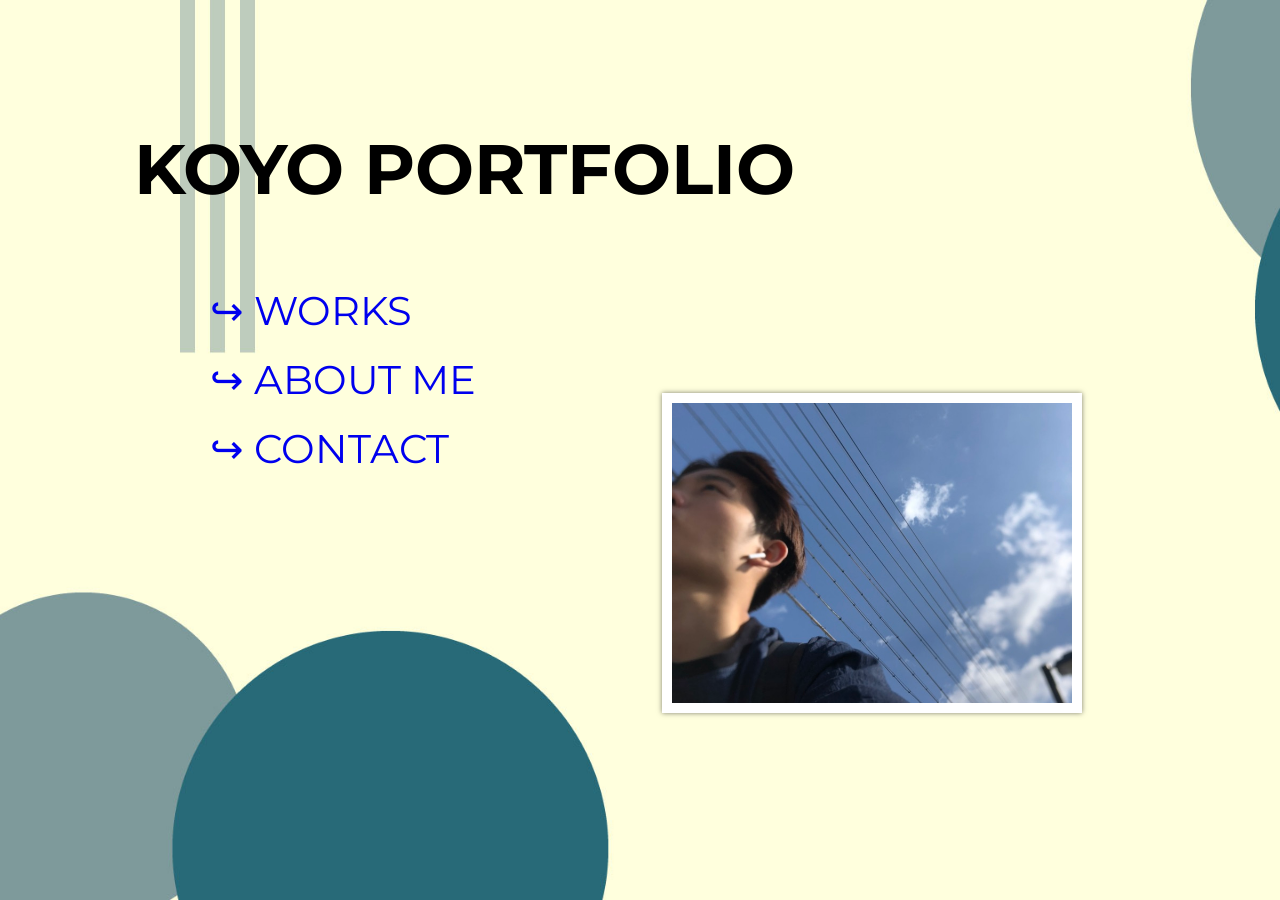
==== html/index.html @ 3caeed5b "This is my portfolio" ====
<!DOCTYPE html>
<html lang="ja">
<head>
    <meta charset="UTF-8">
    <meta name="viewport" content="width=device-width, initial-scale=1.0">
    <title>KOYO PORTFOLIO</title>
    <link rel="stylesheet" href="../css/style.css">
    <script src="../js/jquery-3.5.1.min.js"></script>
    <script src="../js/index.js"></script>
    <link href="https://fonts.googleapis.com/css2?family=Montserrat:ital,wght@0,100;0,500;1,300&display=swap" rel="stylesheet">
    <link rel="shortcut icon" href="../images/icon.jpeg">

</head>
<body>
    <div class="main">
        <h1>KOYO PORTFOLIO</h1>
    </div>
    
    <div id="menu">
        <ul>
            <li><div id="frame01"><a href="gallery.html">↪︎ WORKS</a></div></li>
            <li><div id="frame02"><a href="aboutme.html">↪︎ ABOUT ME</a></div></li>
            <li><div id="frame03"><a href="contact.html">↪︎ CONTACT</a></div></li>
        </ul>
    </div>

    <div class="images">
        <div class="slidewrapper">
           <img src="../images/aboutme2.jpeg" id="slide-item">
           <img src="../images/x-back.jpeg" id="slide-item">
           <img src="../images/mybike.jpeg" id="slide-item">
           <img src="../images/fish-scene.png" id="slide-item">
           <img src="../images/robot-img.png" id="slide-item">
           <img src="../images/icon.jpeg" id="slide-item">
           <img src="../images/chair-render.png" id="slide-item">
           <img src="../images/motor.jpeg" id="slide-item"> 
           <img src="../images/itinomiya.jpeg" id="slide-item">   
           <img src="../images/palm-sketch.png" id="slide-item">    
         </div>

    </div>
    
</body>
</html>
---- css/style.css ----
html{
    font-size:62.5%;
}


body{
    background-image:url("../images/top-img2.jpg");
    background-size:cover;
    background-repeat:no-repeat;
    background-position:left top;
    background-attachment:fixed;
}

.main h1{
    font-size:7rem;
    font-family: 'Montserrat', sans-serif;
    margin:10% 0 0 10%;
}

.images img{
    width:40rem;
}

#menu ul{
    font-size:4rem;
    list-style:none;
    margin:5% 0 0 12%;
}
#menu ul li{
    font-family: 'Montserrat',sans-serif;
    padding:1rem;
}
#menu ul li a{
    text-decoration:none;
    transition:0.3s;
}
#menu a:hover{
    color:#ccff99;
}


.images {
	width: 40rem;
	height: 30rem;
	overflow: hidden;
	margin:-9rem 15% auto auto;
	border: 10px solid #ffffff;
	box-shadow:0px 0px 5px 0px rgba(0,0,0,0.5);
}


#slide-item {
    width: 40rem;
    height:30rem;
    object-fit:cover;
    object-position:50% 50%;
	float: left;
	position: relative;
}
.slidewrapper {
	width: 1000%;/* slideの枚数×100% */
	position: relative;
	left: 0;
	animation: slider 40s infinite ease;/* スピード */
}

@keyframes slider {
	/* 100%を枚数で割った%に割り振る */
	0% {
	-webkit-transform: translateX(10rem);
	transform: translateX(10rem);
	}
	10% {
	-webkit-transform: translateX(-40rem);
	transform: translateX(-40rem);
	}
	20% {
	-webkit-transform: translateX(-80rem);
	transform: translateX(-80rem);
	}
	30% {
	-webkit-transform: translateX(-120rem);
	transform: translateX(-120rem);
	}
	
	40% {
	-webkit-transform: translateX(-160rem);
	transform: translateX(-160rem);
    }
    
    50% {
	-webkit-transform: translateX(-200rem);
	transform: translateX(-200rem);
	}
	60% {
	-webkit-transform: translateX(-240rem);
	transform: translateX(-240rem);
	}
	70% {
	-webkit-transform: translateX(-280rem);
	transform: translateX(-280rem);
	}
	80% {
	-webkit-transform: translateX(-320rem);
	transform: translateX(-320rem);
	}
	
	90% {
	-webkit-transform: translateX(-360rem);
	transform: translateX(-360rem);
    }
    
    100% {
	-webkit-transform: translateX(0);
	transform: translateX(0);
	}
}

@media screen and (max-width:1179px){
	.images{
		margin-left:56.0rem;
	}
}
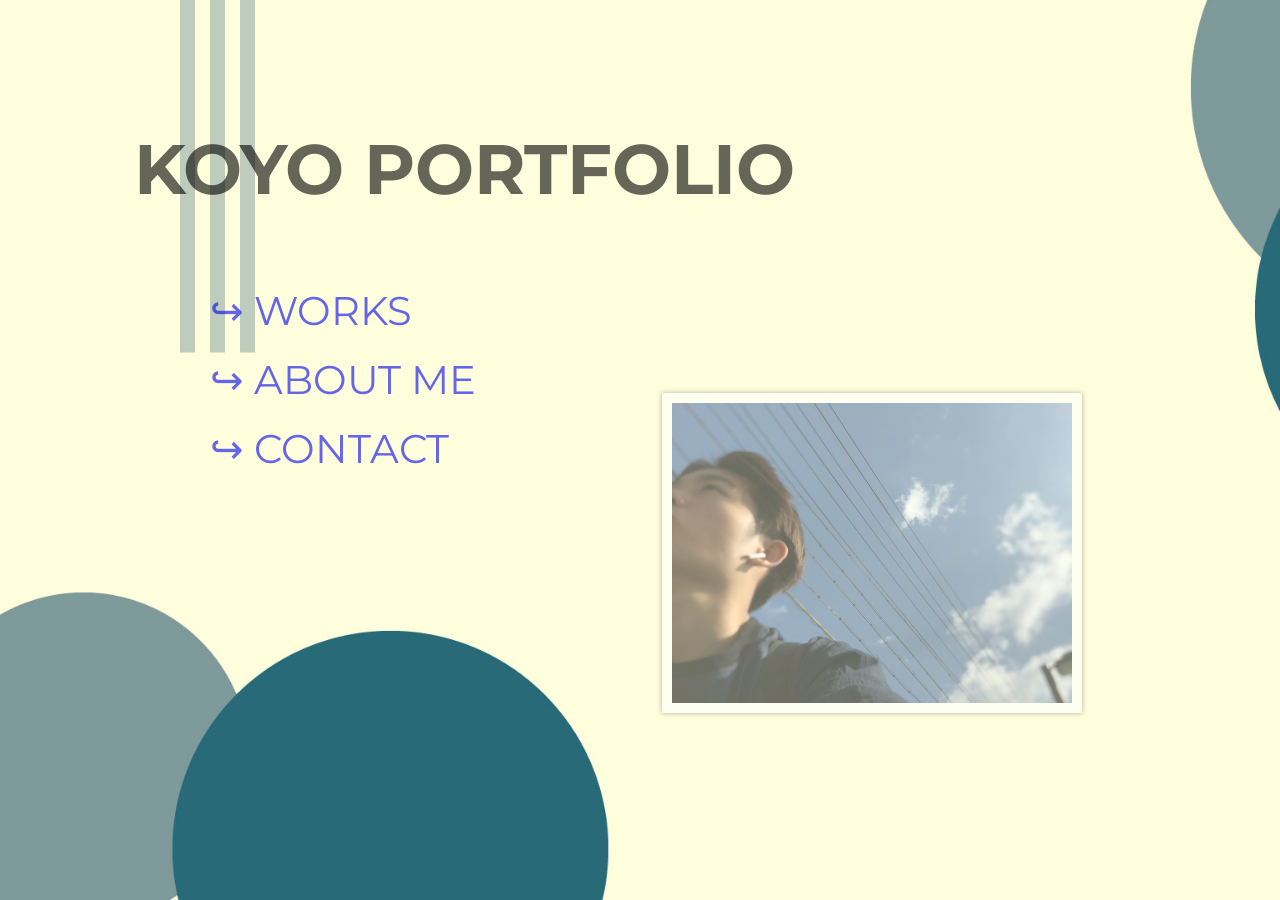
==== commit e5e286fc: "Update index.html ver1.0 change 1" ====
--- a/html/index.html
+++ b/html/index.html
@@ -37,8 +37,9 @@
            <img src="../images/itinomiya.jpeg" id="slide-item">   
            <img src="../images/palm-sketch.png" id="slide-item">    
          </div>
+        
 
     </div>
     
 </body>
-</html>+</html>
